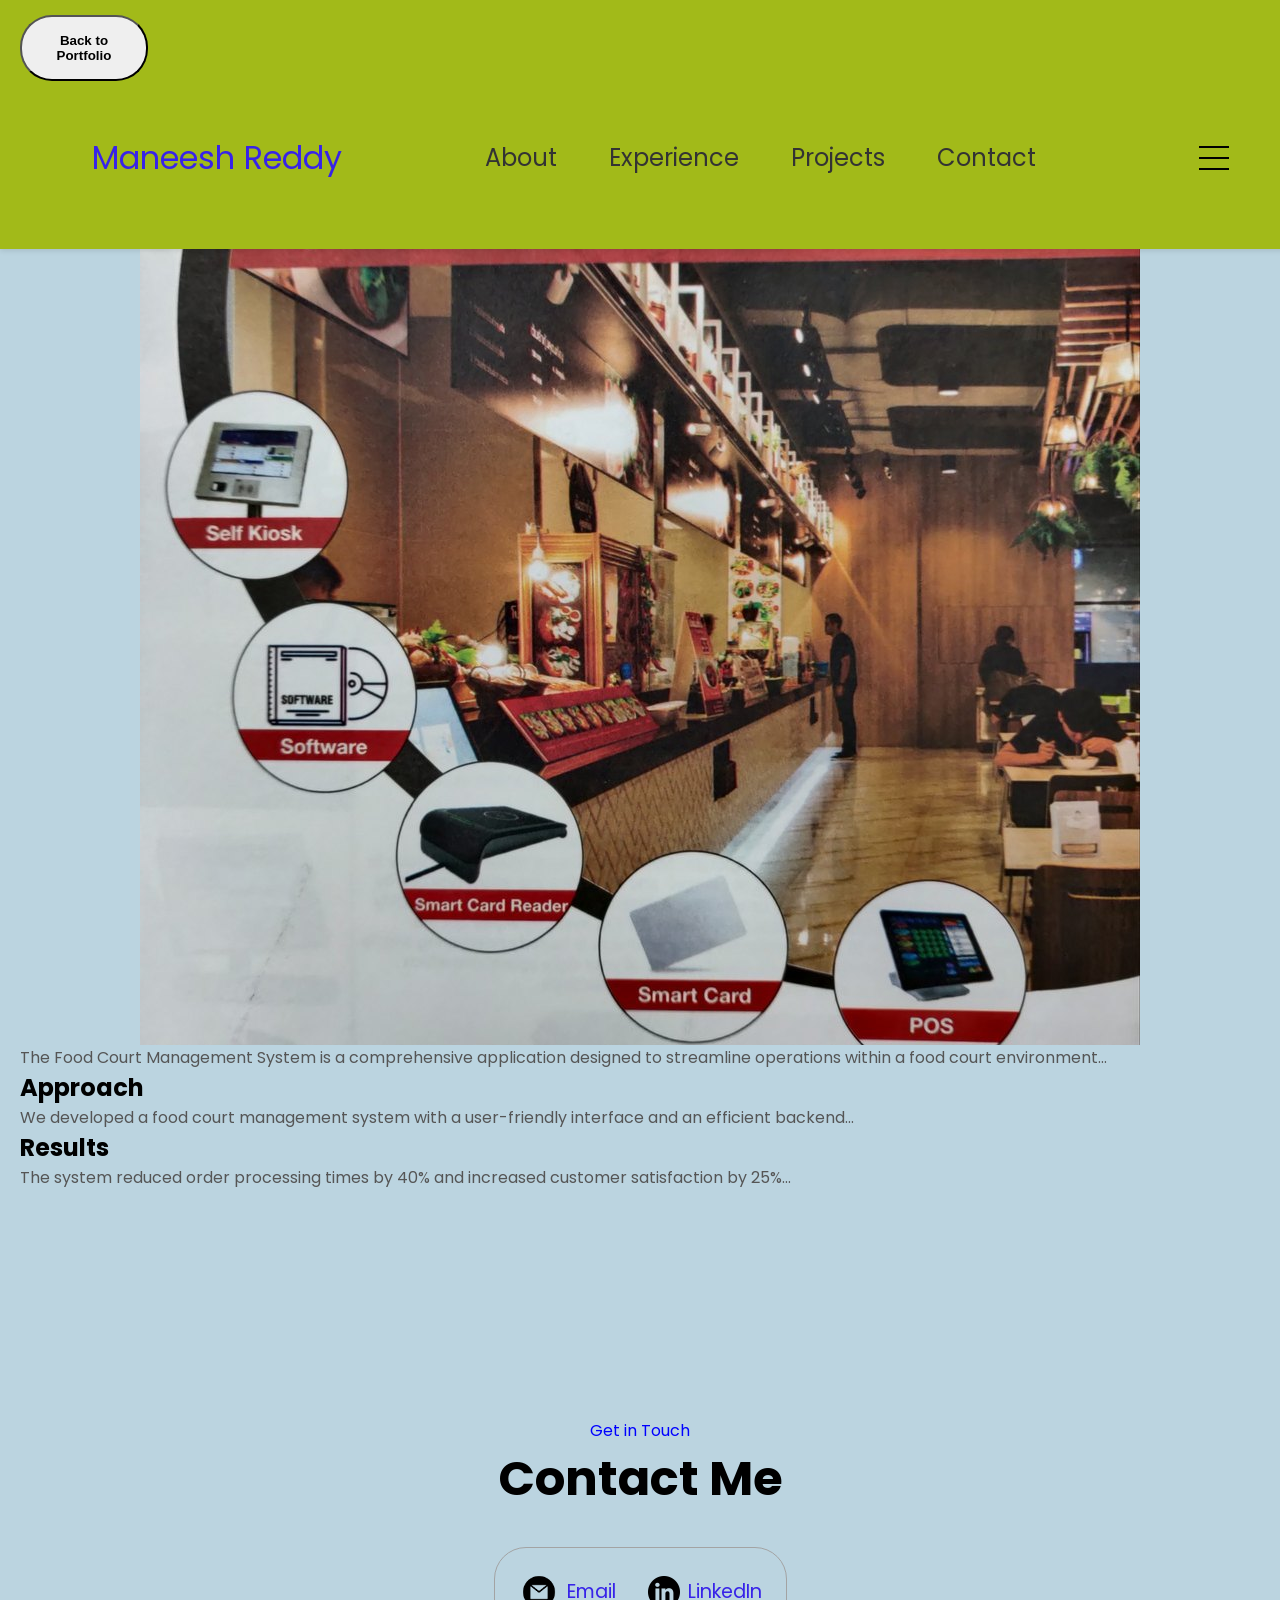
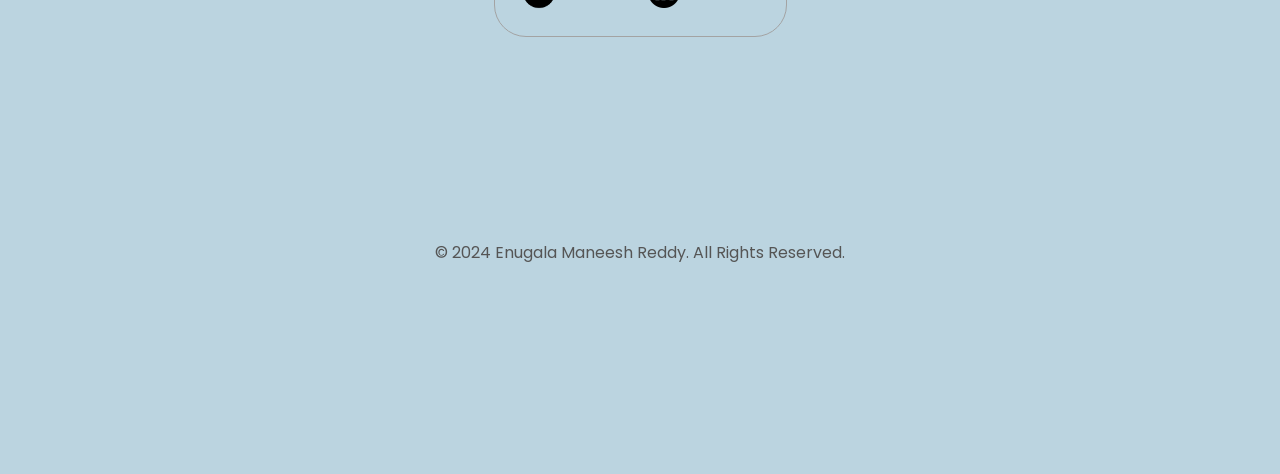
==== foodcourt.html @ 1552bf06 "updatedportfolio" ====
<!DOCTYPE html>
<html lang="en">
<head>
    <meta charset="UTF-8" />
    <meta name="viewport" content="width=device-width, initial-scale=1.0" />
    <title>Food Court Management System Project</title>
    <link rel="stylesheet" href="style.css" />
</head>
<body>
    <!-- Header -->
    <header>
        <button id="backToPortfolio" class="btn">Back to Portfolio</button>
        <nav>
            <div class="logo">
                <a href="index.html">Maneesh Reddy</a>
            </div>
            <ul class="nav-links">
                <li><a href="#about">About</a></li>
                <li><a href="#experience">Experience</a></li>
                <li><a href="#projects">Projects</a></li>
                <li><a href="#contact" class="nav-item">Contact</a></li>
            </ul>
            <div class="hamburger-menu">
                <div class="hamburger-icon">
                    <span></span>
                    <span></span>
                    <span></span>
                </div>
                <div class="menu-links">
                    <ul>
                        <li><a href="#about">About</a></li>
                        <li><a href="#experience">Experience</a></li>
                        <li><a href="#projects">Projects</a></li>
                        <li><a href="#contact">Contact</a></li>
                    </ul>
                </div>
            </div>
        </nav>
    </header>

    <!-- Main Content -->
    <main>
        <img src="food court.jpg" alt="Food Court Management System Project" class="project-img">
        <p>The Food Court Management System is a comprehensive application designed to streamline operations within a food court environment...</p>

        <div class="project-approach">
            <h2>Approach</h2>
            <p>We developed a food court management system with a user-friendly interface and an efficient backend...</p>
        </div>
        
        <div class="project-results">
            <h2>Results</h2>
            <p>The system reduced order processing times by 40% and increased customer satisfaction by 25%...</p>
        </div>
    </main>
    
    <!-- Contact Section -->
    <section id="contact">
        <p class="section__text__p1">Get in Touch</p>
        <h1 class="title">Contact Me</h1>
        <div class="contact-info-upper-container">
            <div class="contact-info-container">
                <img src="email.png" alt="Email icon" class="icon email-icon">
                <p><a href="mailto:maneeshreddyenugala@gmail.com">Email</a></p>
            </div>
            <div class="contact-info-container">
                <img src="linkedin.png" alt="LinkedIn icon" class="icon contact-icon">
                <p><a href="https://www.linkedin.com/in/maneesh-enugala-1a23a82a0/">LinkedIn</a></p> 
            </div>
        </div>
    </section>

    <!-- Footer -->
    <footer>
        <p>© 2024 Enugala Maneesh Reddy. All Rights Reserved.</p>
    </footer>

    <!-- JavaScript -->
    <script src="script.js"></script>
</body>
</html>
---- style.css ----
/* GENERAL */

@import url("https://fonts.googleapis.com/css2?family=Poppins:wght@300;400;500;600&display=swap");

* {
  margin: 0;
  padding: 0;
}

body {
  font-family: "Poppins", sans-serif;
  background-color: lightyellow;
}

html {
  scroll-behavior: smooth;
}

p {
  color: rgb(85, 85, 85);
}

/* TRANSITION */

a,
.btn {
  transition: all 300ms ease;
}

/* DESKTOP NAV */

nav,
.nav-links {
  display: flex;
}

nav {
  justify-content: space-around;
  align-items: center;
  height: 17vh;
}

.nav-links {
  gap: 2rem;
  list-style: none;
  font-size: 1.5rem;
}

a {
  color: rgb(55, 35, 232);
  text-decoration: none;
  text-decoration-color: white;
}

a:hover {
  color: grey;
  text-decoration: underline;
  text-underline-offset: 1rem;
  text-decoration-color: rgb(181, 181, 181);
}

.logo {
  font-size: 2rem;
}

.logo:hover {
  cursor: default;
}

/* HAMBURGER MENU */

#hamburger-nav {
  display: none;
}

.hamburger-menu {
  position: relative;
  display: inline-block;
}

.hamburger-icon {
  display: flex;
  flex-direction: column;
  justify-content: space-between;
  height: 24px;
  width: 30px;
  cursor: pointer;
}

.hamburger-icon span {
  width: 100%;
  height: 2px;
  background-color: black;
  transition: all 0.3 ease-in-out;
}

.menu-links {
  position: absolute;
  top: 100%;
  right: 0;
  background-color: white;
  width: fit-content;
  max-height: 0;
  overflow: hidden;
  transition: all 0.3 ease-in-out;
}

.menu-links a {
  display: block;
  padding: 10px;
  text-align: center;
  font-size: 1.5rem;
  color: rgb(152, 18, 36);
  text-decoration: none;
  transition: all 0.3 ease-in-out;
}

.menu-links li {
  list-style: none;
}

.menu-links.open {
  max-height: 300px;
}

.hamburger-icon.open span:first-child {
  transform: rotate(45deg) translate(10px, 5px);
}

.hamburger-icon.open span:nth-child(2) {
  opacity: 0;
}

.hamburger-icon.open span:last-child {
  transform: rotate(-45deg) translate(10px, -5px);
}

.hamburger-icon span:first-child {
  transform: none;
}

.hamburger-icon span:first-child {
  opacity: 1;
}

.hamburger-icon span:first-child {
  transform: none;
}

/* SECTIONS */

section {
  padding-top: 4vh;
  height: 96vh;
  margin: 0 10rem;
  box-sizing: border-box;
  min-height: fit-content;
}

.section-container {
  display: flex;
}

/* PROFILE SECTION */

#profile {
  display: flex;
  justify-content: center;
  gap: 5rem;
  height: 80vh;
}

.section__pic-container {
  display: flex;
  height: 400px;
  width: 400px;
  margin: auto 0;
}

.section__text {
  align-self: center;
  text-align: center;
}

.section__text p {
  font-weight: 600;
}

.section__text__p1 {
  text-align: center;
}

.section__text__p2 {
  font-size: 1.75rem;
  margin-bottom: 1rem;
}

.title {
  font-size: 3rem;
  text-align: center;
}

#socials-container {
  display: flex;
  justify-content: center;
  margin-top: 1rem;
  gap: 1rem;
}

/* ICONS */

.icon {
  cursor: pointer;
  height: 2rem;
}

/* BUTTONS */

.btn-container {
  display: flex;
  justify-content: center;
  gap: 1rem;
}

.btn {
  font-weight: 600;
  transition: all 300ms ease;
  padding: 1rem;
  width: 8rem;
  border-radius: 2rem;
}

.btn-color-1,
.btn-color-2 {
  border: rgb(195, 27, 147) 0.1rem solid;
}

.btn-color-1:hover,
.btn-color-2:hover {
  cursor: pointer;
}

.btn-color-1,
.btn-color-2:hover {
  background: rgb(42, 212, 73);
  color: white;
}

.btn-color-1:hover {
  background: rgb(28, 167, 202);
}

.btn-color-2 {
  background: none;
}

.btn-color-2:hover {
  border: rgb(7, 158, 75) 0.1rem solid;
}

.btn-container {
  gap: 1rem;
}

/* ABOUT SECTION */

#about {
  position: relative;
}

.about-containers {
  gap: 2rem;
  margin-bottom: 2rem;
  margin-top: 2rem;
}

.about-details-container {
  justify-content: center;
  flex-direction: column;
}

.about-containers,
.about-details-container {
  display: flex;
}

.about-pic {
  border-radius: 2rem;
}

.arrow {
  position: absolute;
  right: -5rem;
  bottom: 2.5rem;
}

.details-container {
  padding: 1.5rem;
  flex: 1;
  background: white;
  border-radius: 2rem;
  border: rgb(53, 204, 88) 0.1rem solid;
  border-color: rgb(163, 163, 163);
  text-align: center;
}

.section-container {
  gap: 4rem;
  height: 80%;
}

.section__pic-container {
  height: 400px;
  width: 400px;
  margin: auto 0;
}

/* EXPERIENCE SECTION */

#experience {
  position: relative;
}

.experience-sub-title {
  color: rgb(85, 85, 85);
  font-weight: 600;
  font-size: 1.75rem;
  margin-bottom: 2rem;
}

.experience-details-container {
  display: flex;
  justify-content: center;
  flex-direction: column;
}

.article-container {
  display: flex;
  text-align: initial;
  flex-wrap: wrap;
  flex-direction: row;
  gap: 2.5rem;
  justify-content: space-around;
}

article {
  display: flex;
  width: 10rem;
  justify-content: space-around;
  gap: 0.5rem;
}

article .icon {
  cursor: default;
}

/* PROJECTS SECTION */

#projects {
  position: relative;
}

.color-container {
  border-color: rgb(163, 163, 163);
  background: rgb(250, 250, 250);
}

.project-img {
  .project-image, .foodcourt-image {
    max-width: 50%; /* Adjust percentage as needed */
    height: auto; /* Maintains aspect ratio */
    display: block;
    margin: 20px auto; /* Centers the image with some spacing */
    border-radius: 10px; /* Optional: adds rounded corners */
}



}

.project-title {
  margin: 1rem;
  color: rgb(179, 40, 154);
}

.project-btn {
  color: rgb(189, 32, 152);
  border-color: rgb(163, 163, 163);
}

/* CONTACT */

#contact {
  display: flex;
  justify-content: center;
  flex-direction: column;
  height: 70vh;
}

.contact-info-upper-container {
  display: flex;
  justify-content: center;
  border-radius: 2rem;
  border: rgb(235, 15, 15) 0.1rem solid;
  border-color: rgb(163, 163, 163);
  background: (250, 250, 250);
  margin: 2rem auto;
  padding: 0.5rem;
}

.contact-info-container {
  display: flex;
  align-items: center;
  justify-content: center;
  gap: 0.5rem;
  margin: 1rem;
}

.contact-info-container p {
  font-size: larger;
}

.contact-icon {
  cursor: default;
}

.email-icon {
  height: 2.5rem;
}

/* FOOTER SECTION */

footer {
  height: 26vh;
  margin: 0 1rem;
}

footer p {
  text-align: center;
}

/* Text Colors */

.section__text__p1 {
  color: blue; /* For "Hello, I'm" */
}

.section__text__p2 {
  color: blue; /* For "Enugala Maneesh Reddy" */
}

.section__text__p3 {
  color: blue; /* For "Fresher" */
}

#about .section__text__p1 {
  color: rgb(229, 9, 9); /* For "Get To Know More" */
}

#about .title {
  color: rgb(195, 78, 11); /* For "About Me" */
}

#experience .section__text__p1 {
  color: rgb(44, 2, 81); /* For "Explore My" */
}

#experience .title {
  color: rgb(33, 3, 116); /* For "Experience" */
}

/* Active Menu Item */
.nav-links li a.active {
  color: rgb(235, 64, 52); /* Active section highlight color */
  font-weight: bold;
  text-decoration: underline;
}

/* Existing styles... */

/* Active Menu Item */
.nav-links li a.active {
  color: rgb(235, 64, 52); /* Active section highlight color */
  font-weight: bold;
  text-decoration: underline;
}

/* Hover Effects for Menu Items */
.nav-links li a:hover {
  color: rgb(235, 64, 52); /* Change color on hover */
}

/* Button Hover Effects */
.btn:hover {
  transform: translateY(-2px); /* Slight lift effect */
  box-shadow: 0 4px 10px rgba(0, 0, 0, 0.2); /* Shadow effect */
}

/* Existing styles... */

/* Highlighted Effects for Section Titles */
.experience-sub-title:hover {
  color: rgb(235, 64, 52); /* Change to your desired highlight color */
  cursor: pointer; /* Indicate it's clickable */
}

/* Highlighted Effects for Project Containers */
.color-container:hover {
  background-color: rgba(235, 64, 52, 0.1); /* Light background on hover */
  border: 2px solid rgb(235, 64, 52); /* Optional border on hover */
  transform: scale(1.02); /* Slight scaling effect */
  transition: all 0.3s ease; /* Smooth transition */
}

/* Hover Effects for Menu Items */
.nav-links li a:hover {
  color: rgb(235, 64, 52); /* Change color on hover */
}

/* Button Hover Effects */
.btn:hover {
  transform: translateY(-2px); /* Slight lift effect */
  box-shadow: 0 4px 10px rgba(0, 0, 0, 0.2); /* Shadow effect */
}

/* Hover Effect for Details Containers */
.details-container:hover {
  background-color: rgba(255, 223, 186, 0.5); /* Light background on hover */
  border-color: rgb(53, 204, 88); /* Optional: Change border color on hover */
  cursor: pointer; /* Change cursor to pointer */
}

/* Projects Section Hover Effect */
.color-container:hover {
  background-color: rgba(255, 223, 186, 0.5); /* Light background on hover */
  cursor: pointer; /* Change cursor to pointer */
}

header {
  position: fixed; /* Keep the header fixed at the top */
  top: 0; /* Align it to the top of the viewport */
  left: 0; /* Align it to the left */
  width: 100%; /* Full width */
  background-color: lightpink; /* Background color */
  box-shadow: 0 2px 5px rgba(0, 0, 0, 0.1); /* Optional shadow for depth */
  z-index: 500; /* Ensure it's above other content */
}

main {
  margin-top: 120px; /* Adjust based on header height */
}

header {
  position: relative;
  z-index: 1;
}

main {
  margin-top: 50px; /* Adjust this value as needed to ensure the main content starts below the header */
}

.projects-section {
  margin-top: 80px; /* Space for fixed header */
}

.project-img {
  display: block; /* Ensures the image takes up the whole width */
  margin: 0 auto; /* Center the image */
  max-width: 100%; /* Ensure the image is responsive */
  height: auto; /* Maintain aspect ratio */
}


body {
  font-family: 'Poppins', sans-serif;
  margin: 0;
  padding: 0;
  background-color: #bbd4e0; /* Light background for contrast */
}

header {
  background-color: #a2ba19; /* Change as needed */
  padding: 15px 20px; /* Adjust padding as needed */
  position: fixed; /* Keep the header fixed */
  width: 100%;
  top: 0; /* Position at the top */
  left: 0; /* Start from the left */
  z-index: 1000; /* Ensure it's on top of other content */
  box-shadow: 0 2px 5px rgba(0, 0, 0, 0.1); /* Slight shadow for depth */
}

main {
  margin-top: 80px; /* Space for fixed header */
  padding: 20px;
  scroll-behavior: smooth; /* Enable smooth scrolling */
}

.nav-links {
  list-style: none;
  padding: 0;
  margin: 0;
}

.nav-links li {
  display: inline;
  margin-right: 20px; /* Space between menu items */
}

.nav-links a {
  text-decoration: none;
  color: #333; /* Link color */
  transition: color 0.3s; /* Smooth color transition on hover */
}

.nav-links a:hover {
  color: #007BFF; /* Change to your preferred hover color */
}

#desktop-nav {
  display: flex; /* Flexbox for alignment */
  justify-content: space-between; /* Space out logo and links */
  align-items: center; /* Center vertically */
}

#hamburger-nav {
  display: none; /* Hide hamburger menu by default */
}

/* Media Queries */
@media (max-width: 768px) {
  #desktop-nav {
      display: none; /* Hide desktop nav on smaller screens */
  }
  #hamburger-nav {
      display: flex; /* Show hamburger menu */
      justify-content: space-between; /* Space out elements */
      align-items: center; /* Center vertically */
  }
}
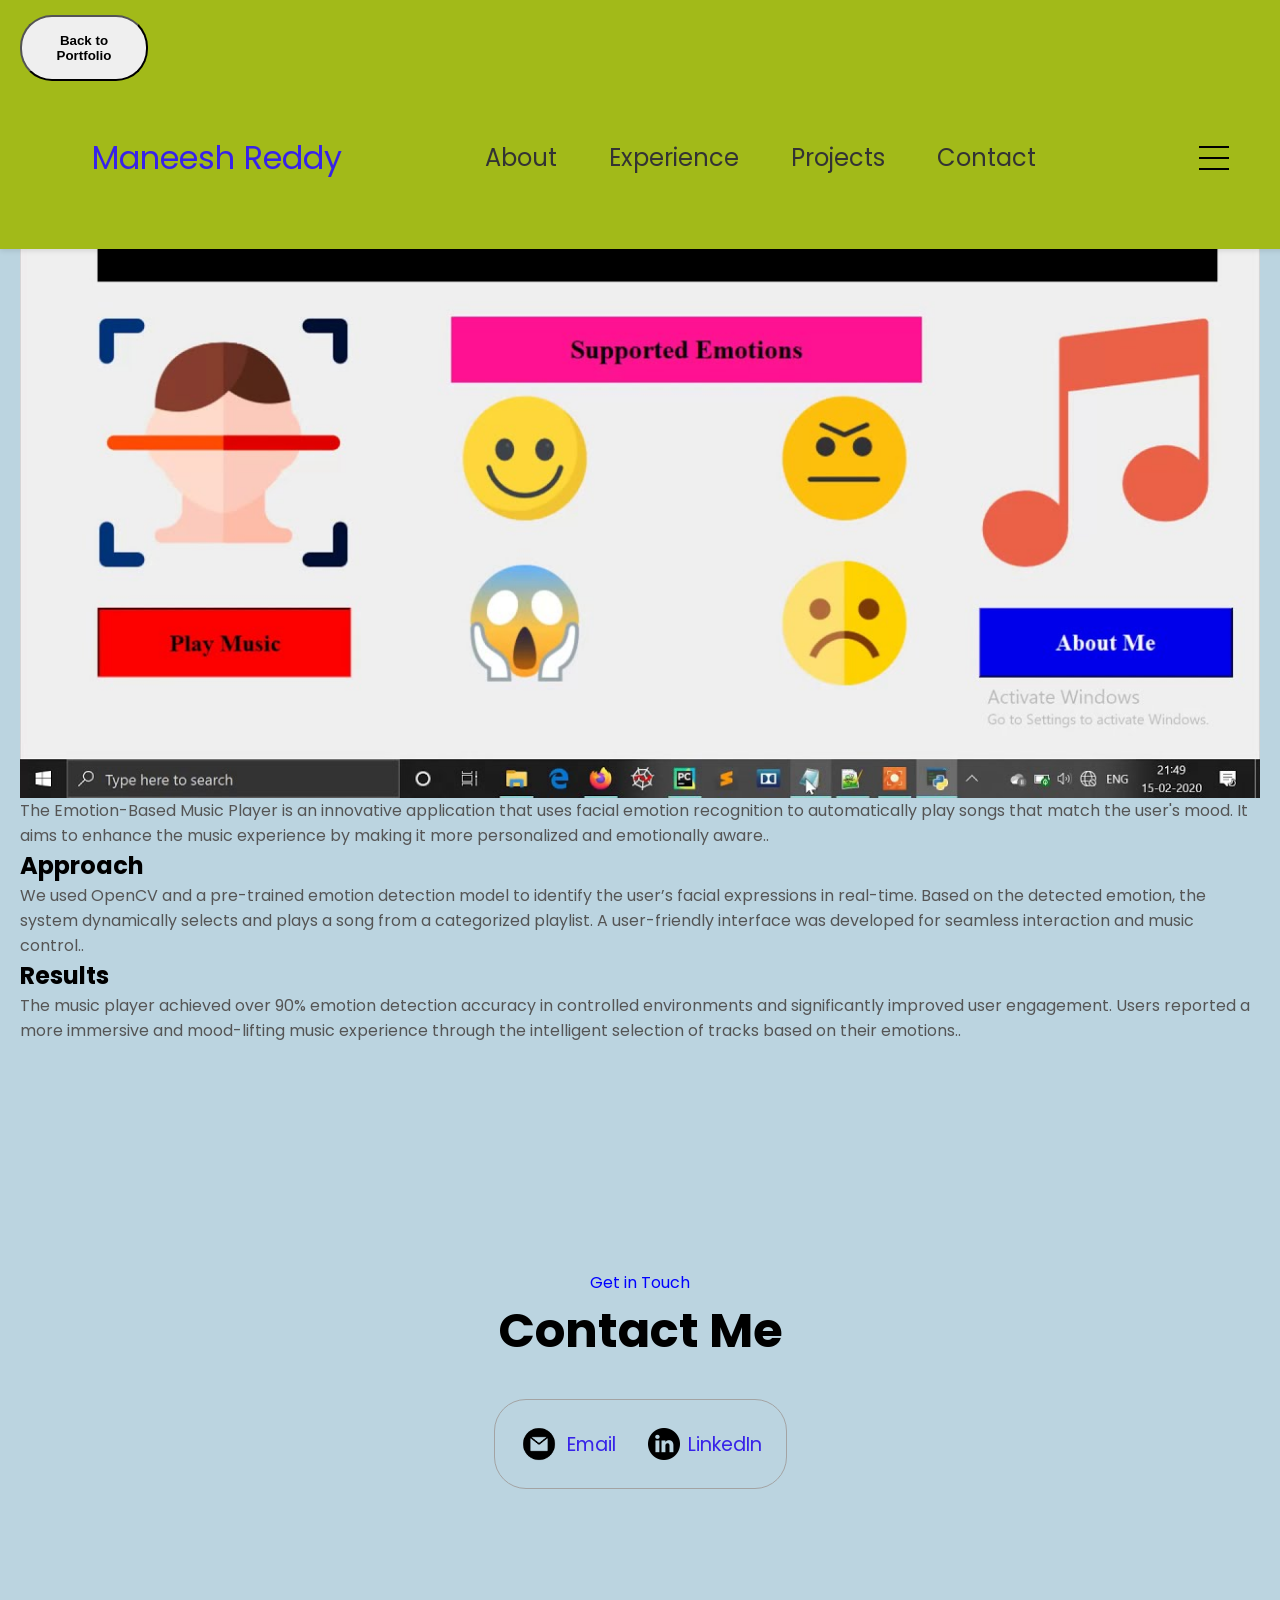
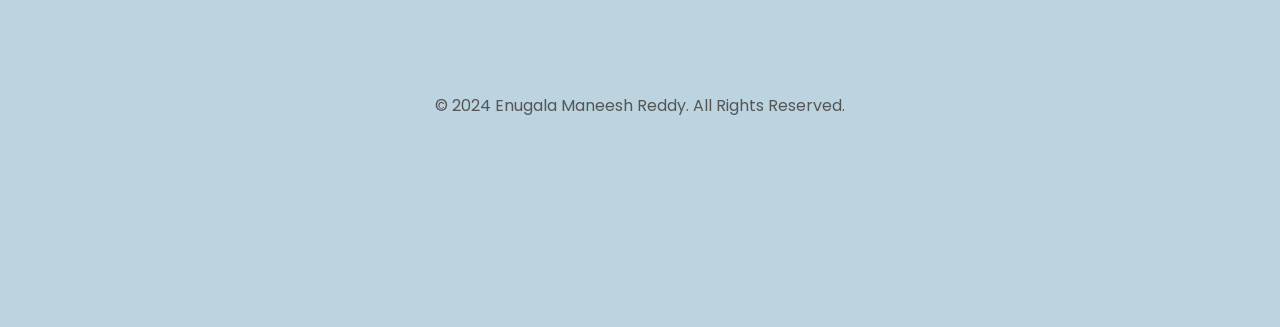
==== commit 2990d62e: "Updated emotion music player content, added emotion.jpg, and removed food court.jpg" ====
--- a/foodcourt.html
+++ b/foodcourt.html
@@ -40,17 +40,17 @@
 
     <!-- Main Content -->
     <main>
-        <img src="food court.jpg" alt="Food Court Management System Project" class="project-img">
-        <p>The Food Court Management System is a comprehensive application designed to streamline operations within a food court environment...</p>
+        <img src="emotion.jpg" alt="Emotion Music Player Project" class="project-img">
+        <p>The Emotion-Based Music Player is an innovative application that uses facial emotion recognition to automatically play songs that match the user's mood. It aims to enhance the music experience by making it more personalized and emotionally aware..</p>
 
         <div class="project-approach">
             <h2>Approach</h2>
-            <p>We developed a food court management system with a user-friendly interface and an efficient backend...</p>
+            <p>We used OpenCV and a pre-trained emotion detection model to identify the user’s facial expressions in real-time. Based on the detected emotion, the system dynamically selects and plays a song from a categorized playlist. A user-friendly interface was developed for seamless interaction and music control..</p>
         </div>
         
         <div class="project-results">
             <h2>Results</h2>
-            <p>The system reduced order processing times by 40% and increased customer satisfaction by 25%...</p>
+            <p>The music player achieved over 90% emotion detection accuracy in controlled environments and significantly improved user engagement. Users reported a more immersive and mood-lifting music experience through the intelligent selection of tracks based on their emotions..</p>
         </div>
     </main>
     
